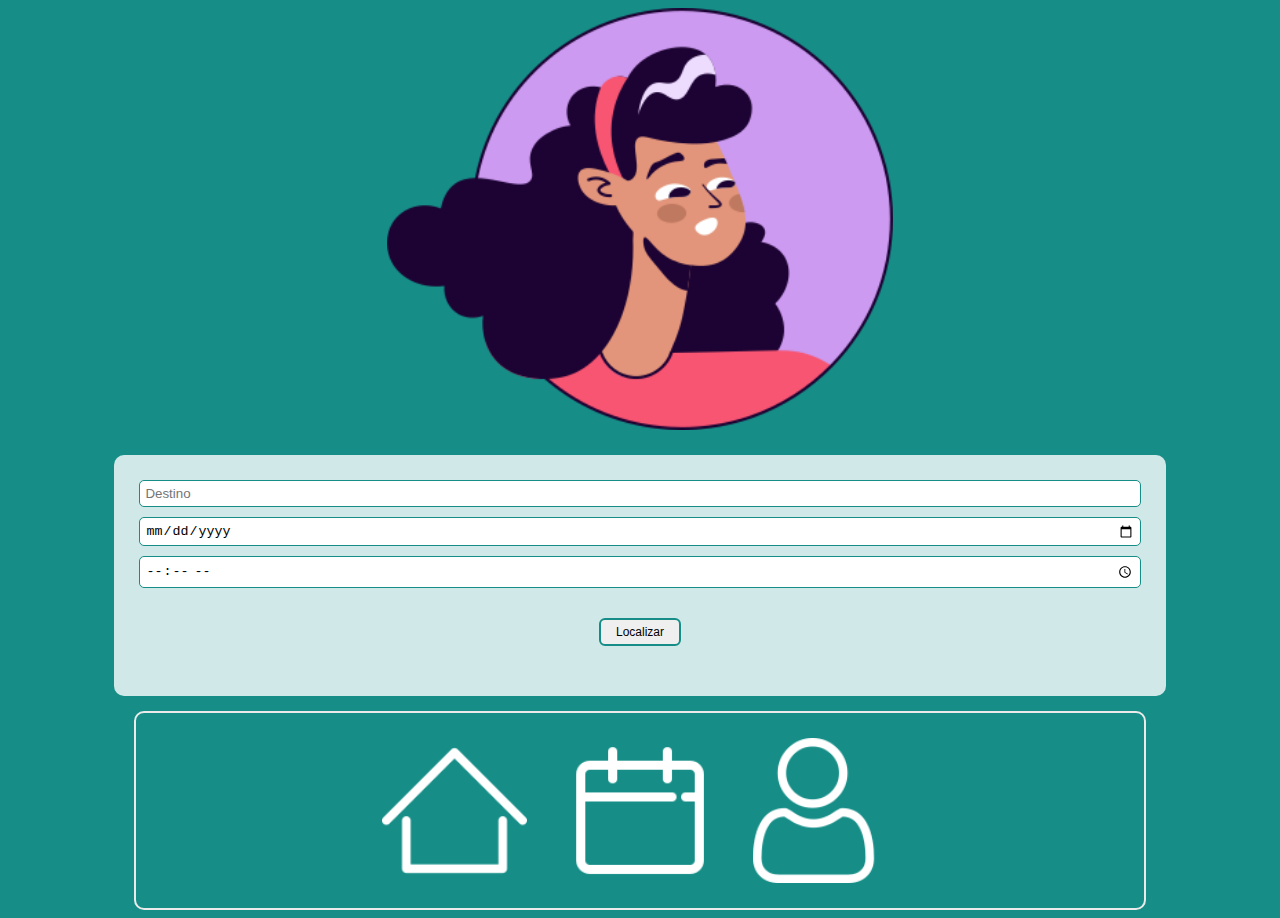
==== index.html @ 0b5d139b "ajustes do js" ====
<!DOCTYPE html>
<html lang="en">
<head>
    <meta charset="UTF-8">
    <meta name="viewport" content="width=device-width, initial-scale=1.0">
    <title>RideShare</title>
    <link rel="stylesheet" href="/assets/CSS/style.css">
    <link rel="stylesheet" href="/assets/CSS/index.css">
</head>
<body>
    <img class="foto-perfil" alt="" src="img/foto-perfil.png" />
    <div class="containerB">
        <form class="form_login">
            
            <div class="input_login">
                <label for="destino"></label>
                <input type="text" placeholder="Destino">
            </div>
            <div class="input_login">
                <label for="data"></label>
                <input type="date" placeholder="Data">
            </div>
            <div class="input_login">
                <label for="horario"></label>
                <input type="time" placeholder="Horário">
            </div>
            <div class="input_login">
                <button type="button" class="btn btn-buscar" onclick="BuscarCarona()">Localizar</button>
            </div>
                
        </form>
        

        <div id="testes" class="testes">
                
        </div>
        

    </div>       
    

</body>
<script src="/assets/JavaScript/index.js"></script>
<footer>
    <div class="containerF">
        <img class="img_bottom" alt="" src="img/casa.png" /> 
        <img class="img_bottom" alt="" src="img/historico.png" />
        <img class="img_bottom" alt="" src="img/perfil.png" />
    </div>
</footer>
</html>
---- assets/CSS/style.css ----
body{
    width: -webkit-fill-available;
    background-color: #168E87;
    display: flex;
    flex-direction: column;
    align-items: center;

}



.foto-perfil{
    width: 40%;
    margin-bottom: 25px;
    
}

.containerB{
    display: flex;
    align-items: center;
    justify-content: center;
    flex-direction: column;
    width: 80%;
    background-color: rgb(219, 219, 219);
    border-radius: 10px;
    padding: 20px;


    background-repeat: no-repeat;
    background-position: center center;
    background-size: 80%;
    background-color: rgba(255, 255, 255, 0.8);

}

.containerB form{
margin-bottom: 30px;

}

.form_login{
    width: -webkit-fill-available;

}

.input_login{
    display: flex;
    justify-content: center;
}

.input_login input{
    margin: 5px;
    padding: 5px;
    border: 1px solid #168E87;
    border-radius: 5px;
    min-width: 60%;
    width: 100%;
   
}



.input_login button{
    margin-top: 25px;

}


.btn {
    display: inline-block;
    font-size: 12px;
    
    font-weight: 500;
    padding: 5px 15px;
    margin-top: -3px;
    border-radius: 6px;
    border: 2px solid #168E87;
    transition: all 0.3s ease;
}

.btn:hover{
    color: white;
    background: #3070F7;
    border: 2px solid #3070F7;
    
}

footer {
    width: -webkit-fill-available;
    background-color: #168E87;
    display: flex;
    flex-direction: column;
    align-items: center;


}

.containerF { 
    background-color: #168E87;
    margin-top: 15px;
    border-radius: 10px;
    padding: 20px;
    box-sizing: border-box;
    display: flex;
    flex-direction: row;
    justify-content: center;
    width: 80%;
    border: 2px solid #ebebeb;

 
}

.containerF .img_bottom{
    width: 15%;
    margin: 5px 20px;

}
---- assets/CSS/index.css ----
.testes{


        display: none;
        flex-direction: row;
        flex-wrap: wrap;

    }
    
    .lista_caronas{
        width: 90%;

        display: flex;
        flex-wrap: wrap;
        justify-content: space-between;
        background-color: #177772;
        padding: 20px 10px;
        border-radius: 10px ;
        border: 1px solid #000000;
        margin-top: 15px;
    }

    .lista_caronas .informacoes_lista{

        display: flex;
        flex-direction: column;
        align-items: stretch;

    }

    .lista_caronas .informacoes_lista span{


        font-size: 70%;

        padding: 4px 20px;
        margin: 3px 3px;

        background-color: #ececec;
        border-radius: 5px ;
        border: 1px solid #000000;
    }


    .lista_caronas .botoes_lista{

        display: flex;
        flex-direction: column;
        flex-wrap: wrap;
        justify-content: space-around;
        align-items: stretch;
    }

    .lista_caronas .botoes_lista button{

        display: flex;
        flex-direction: row;
        align-items: flex-end;
        justify-content: center;

        color: aliceblue;
        background-color: #1e59a7;
    }

    
    .loader {
        border: 16px solid #f3f3f3;
        border-top: 16px solid #3498db;
        border-radius: 50%;
        width: 120px;
        height: 120px;
        animation: spin 2s linear infinite;
        display: none;
        position: fixed;
        top: 50%;
        left: 50%;
        margin-top: -60px;
        margin-left: -60px;
        z-index: 1001; /* Colocar o círculo de carregamento sobre o fundo da tela */
    }
    
    .popup {
        display: none;
        position: fixed;
        top: 50%;
        left: 50%;
        transform: translate(-50%, -50%);
        background-color: #fefefe;
        border: 1px solid #888;
        width: 200px;
        padding: 20px;
        text-align: center;
        z-index: 1000;
    }
    
    .popup-text {
        font-size: 18px;
    }
    
    .fundo-tela {
        display: none;
        position: fixed;
        top: 0;
        left: 0;
        width: 100%;
        height: 100%;
        background-color: rgba(0, 0, 0, 0.5); /* Fundo semi-transparente */
        z-index: 1000; /* Colocar o fundo da tela sobre o conteúdo */
    }
    
    @keyframes spin {
        0% { transform: rotate(0deg); }
        100% { transform: rotate(360deg); }
    }
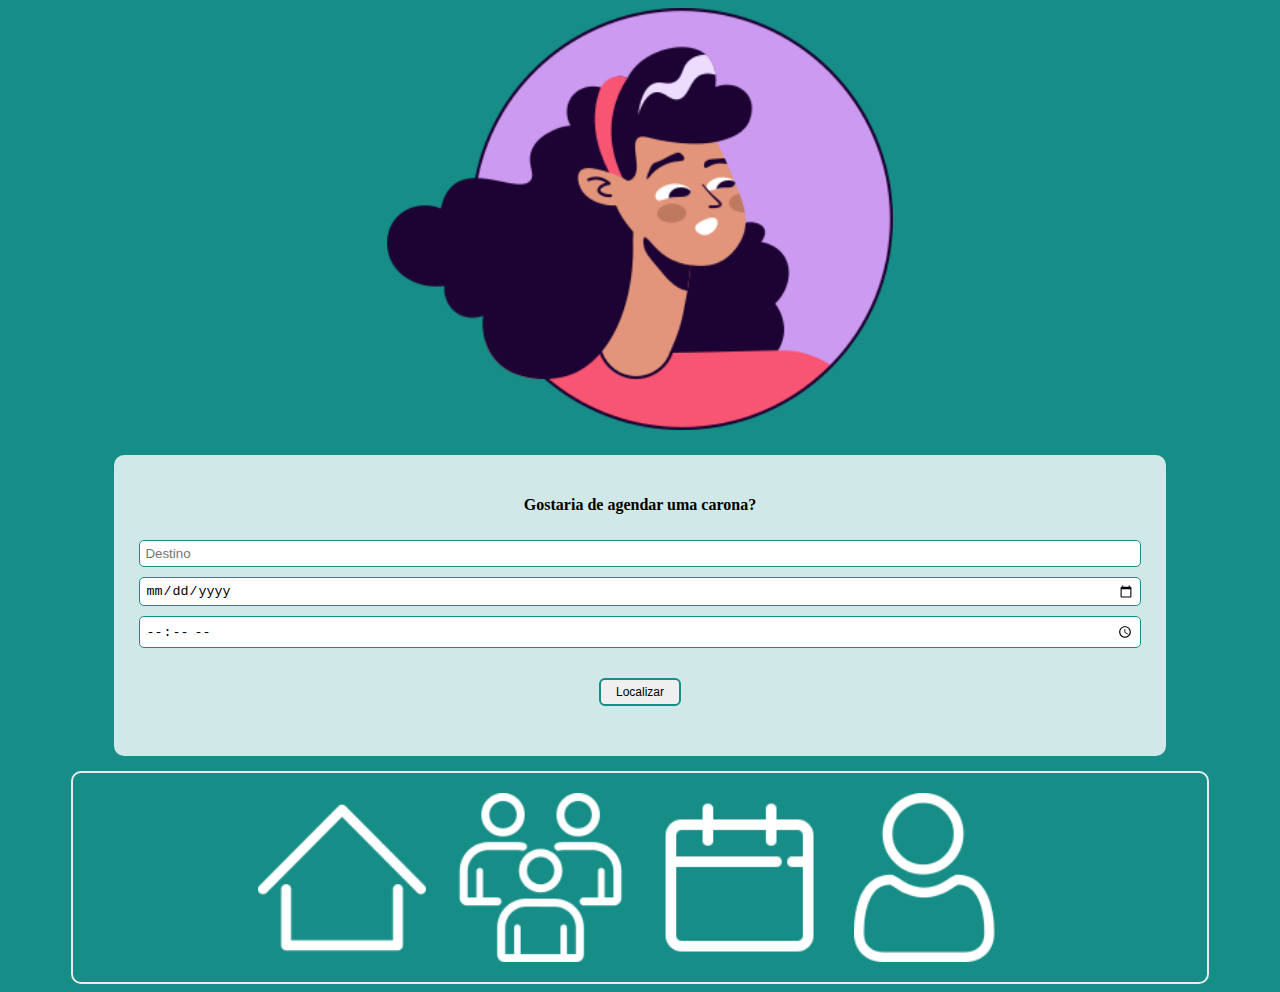
==== commit 756173b7: "Att colocada no grupo - res: footer funcional, modidficação do css" ====
--- a/index.html
+++ b/index.html
@@ -10,6 +10,7 @@
 <body>
     <img class="foto-perfil" alt="" src="img/foto-perfil.png" />
     <div class="containerB">
+        <h4>Gostaria de agendar uma carona?</h4>
         <form class="form_login">
             
             <div class="input_login">
@@ -41,11 +42,13 @@
 
 </body>
 <script src="/assets/JavaScript/index.js"></script>
-<footer>
+<script src="/assets/JavaScript/rotas.js"></script>
+<footer >
     <div class="containerF">
-        <img class="img_bottom" alt="" src="img/casa.png" /> 
+        <img class="img_bottom" alt="" src="img/casa.png" onclick="home_page()"/>
+        <img class="img_bottom" alt="" src="img/grupo.png" />
         <img class="img_bottom" alt="" src="img/historico.png" />
-        <img class="img_bottom" alt="" src="img/perfil.png" />
+        <img class="img_bottom" alt="" src="img/perfil.png" onclick="perfil_usuario()"/>
     </div>
 </footer>
 </html>
--- a/assets/CSS/style.css
+++ b/assets/CSS/style.css
@@ -103,19 +103,36 @@
     background-color: #168E87;
     margin-top: 15px;
     border-radius: 10px;
-    padding: 20px;
+    padding: 5px;
     box-sizing: border-box;
     display: flex;
     flex-direction: row;
     justify-content: center;
-    width: 80%;
+    width: 90%;
     border: 2px solid #ebebeb;
+
 
  
 }
 
 .containerF .img_bottom{
     width: 15%;
-    margin: 5px 20px;
+    padding: 10px 10px;
+    margin: 5px 5px;
+
+
 
 }
+
+.containerF .img_bottom:hover{
+
+    background-color: black;
+    border: 2px solid #ebebeb;
+    border-radius: 10px;
+
+}
+
+
+
+
+
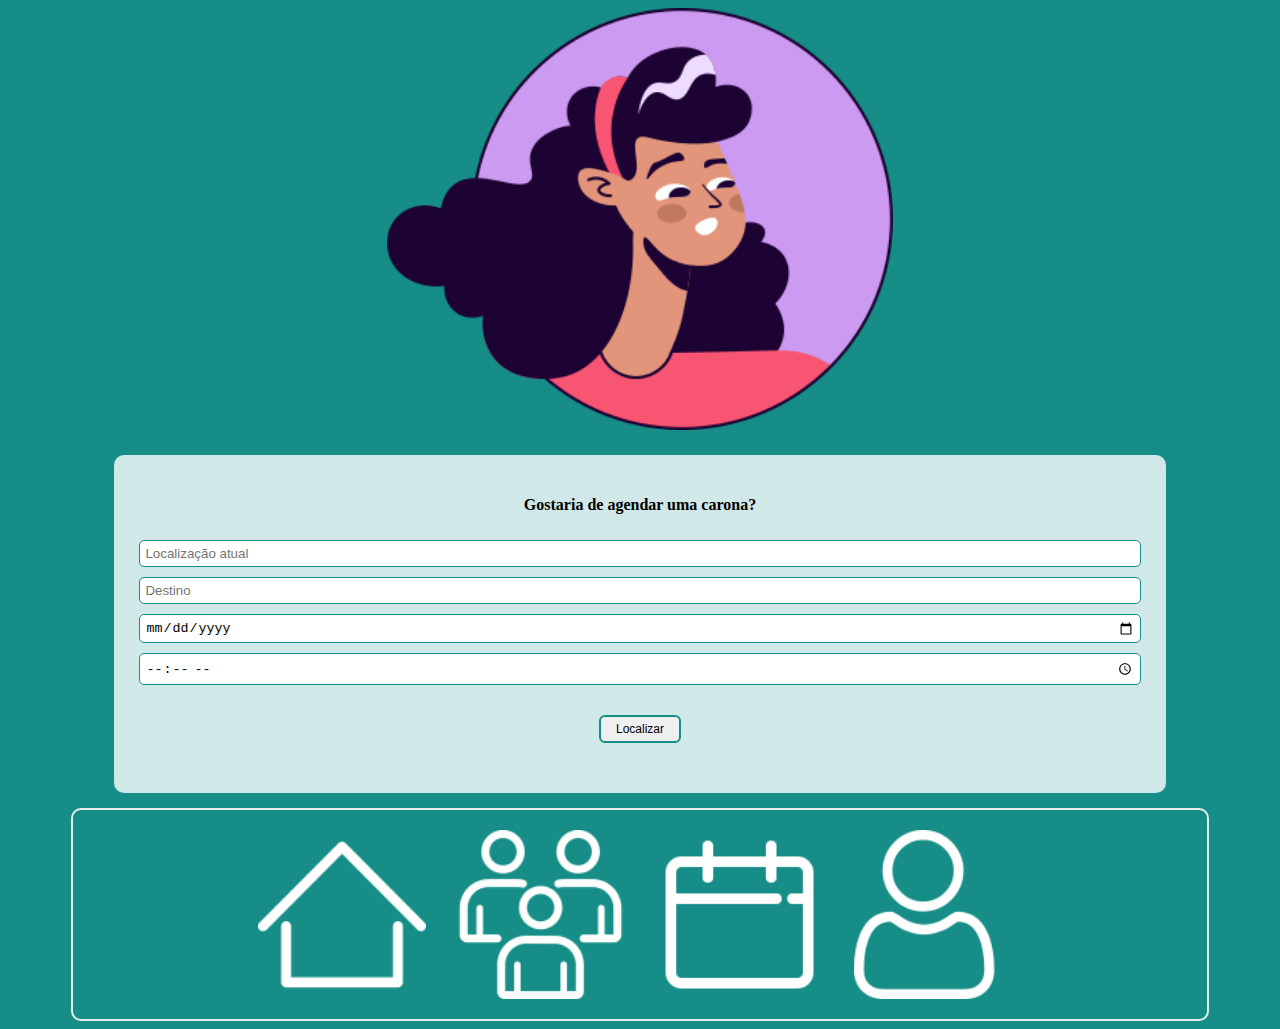
==== commit 9d63dc10: "criação da tela de historico + css" ====
--- a/index.html
+++ b/index.html
@@ -13,6 +13,11 @@
         <h4>Gostaria de agendar uma carona?</h4>
         <form class="form_login">
             
+
+            <div class="input_login">
+                <label for="localizacao"></label>
+                <input type="text" placeholder="Localização atual">
+            </div>
             <div class="input_login">
                 <label for="destino"></label>
                 <input type="text" placeholder="Destino">
@@ -47,7 +52,7 @@
     <div class="containerF">
         <img class="img_bottom" alt="" src="img/casa.png" onclick="home_page()"/>
         <img class="img_bottom" alt="" src="img/grupo.png" />
-        <img class="img_bottom" alt="" src="img/historico.png" />
+        <img class="img_bottom" alt="" src="img/historico.png" onclick="historico()"/>
         <img class="img_bottom" alt="" src="img/perfil.png" onclick="perfil_usuario()"/>
     </div>
 </footer>
--- a/assets/CSS/style.css
+++ b/assets/CSS/style.css
@@ -3,7 +3,8 @@
 
 
 body{
-    width: -webkit-fill-available;
+    max-width: -webkit-fill-available;
+   /* width: -webkit-fill-available;*/
     background-color: #168E87;
     display: flex;
     flex-direction: column;
--- a/assets/CSS/index.css
+++ b/assets/CSS/index.css
@@ -10,14 +10,15 @@
     .lista_caronas{
         width: 90%;
 
+
         display: flex;
-        flex-wrap: wrap;
-        justify-content: space-between;
+        flex-direction: column;
         background-color: #177772;
         padding: 20px 10px;
-        border-radius: 10px ;
+        border-radius: 10px;
         border: 1px solid #000000;
         margin-top: 15px;
+        align-items: center;
     }
 
     .lista_caronas .informacoes_lista{
@@ -25,6 +26,8 @@
         display: flex;
         flex-direction: column;
         align-items: stretch;
+        width: 90%;
+        margin-bottom: 15px;
 
     }
 
@@ -39,6 +42,9 @@
         background-color: #ececec;
         border-radius: 5px ;
         border: 1px solid #000000;
+
+        font-size: 18px;
+        text-align: center;
     }
 
 
@@ -47,8 +53,7 @@
         display: flex;
         flex-direction: column;
         flex-wrap: wrap;
-        justify-content: space-around;
-        align-items: stretch;
+        width: 70%;
     }
 
     .lista_caronas .botoes_lista button{
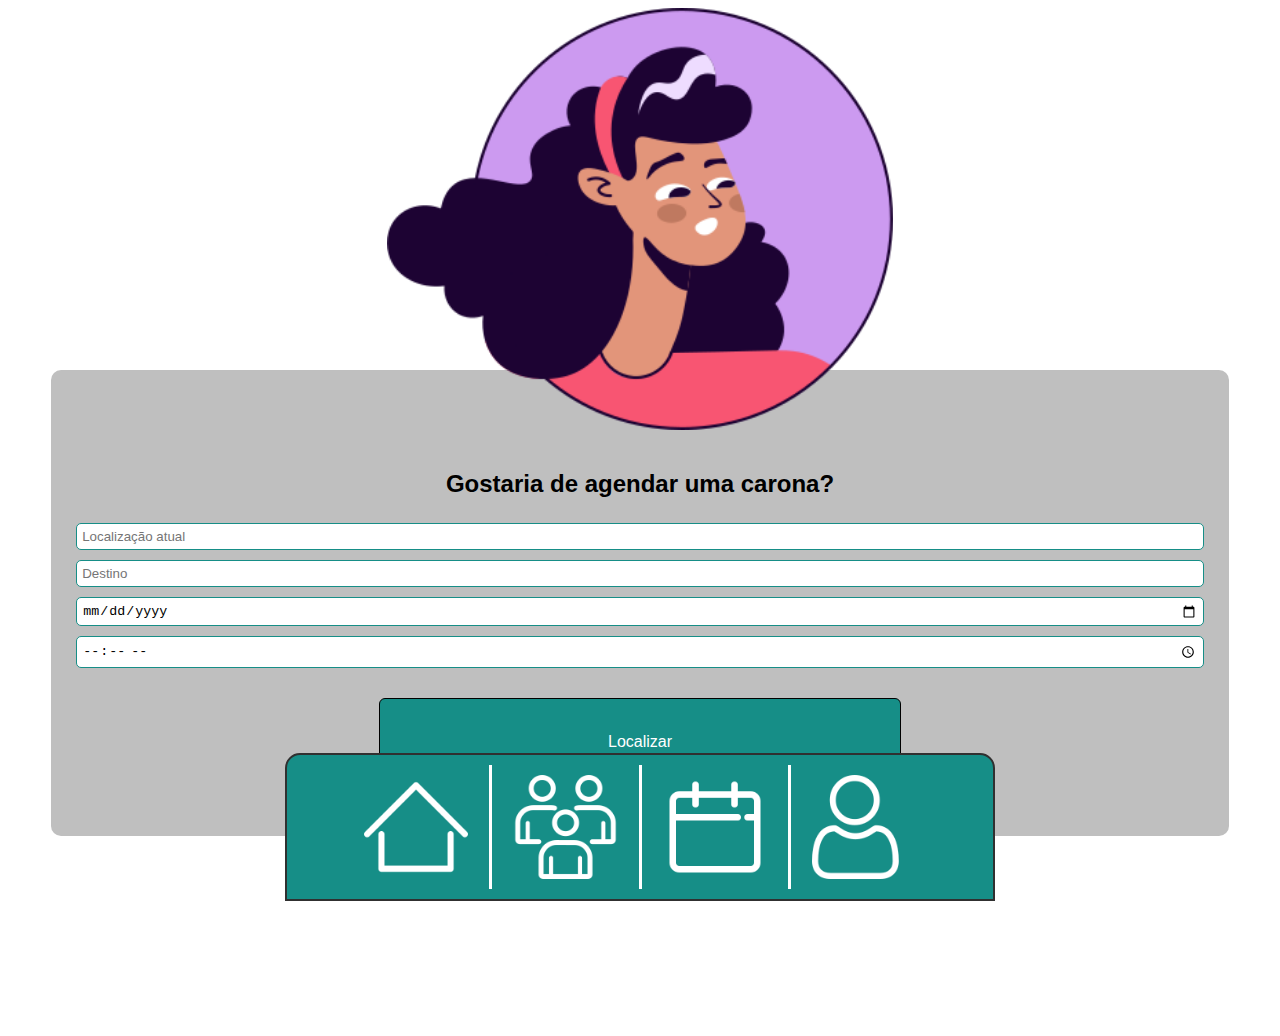
==== commit 192069af: "Ajustes feitos no css que o professor pediu" ====
--- a/index.html
+++ b/index.html
@@ -1,6 +1,8 @@
 <!DOCTYPE html>
 <html lang="en">
 <head>
+    <meta name="theme-color" content="#168e87">
+    <link rel="manifest" href="manifest.json">
     <meta charset="UTF-8">
     <meta name="viewport" content="width=device-width, initial-scale=1.0">
     <title>RideShare</title>
@@ -10,39 +12,41 @@
 <body>
     <img class="foto-perfil" alt="" src="img/foto-perfil.png" />
     <div class="containerB">
-        <h4>Gostaria de agendar uma carona?</h4>
+        <h2>Gostaria de agendar uma carona?</h2>
         <form class="form_login">
             
 
             <div class="input_login">
                 <label for="localizacao"></label>
-                <input type="text" placeholder="Localização atual">
+            
+                <input  id="endereco" type="text" placeholder="Localização atual">
+                
+            
             </div>
             <div class="input_login">
                 <label for="destino"></label>
-                <input type="text" placeholder="Destino">
+                <input type="text" id="destino" placeholder="Destino">
             </div>
             <div class="input_login">
                 <label for="data"></label>
-                <input type="date" placeholder="Data">
+                <input type="date" id="data" placeholder="Data">
             </div>
             <div class="input_login">
                 <label for="horario"></label>
-                <input type="time" placeholder="Horário">
+                <input type="time" id="hora" placeholder="Horário">
             </div>
             <div class="input_login">
-                <button type="button" class="btn btn-buscar" onclick="BuscarCarona()">Localizar</button>
+                <button  id="askButton"  type="button" class="btn btn-buscar" onclick="BuscarCarona()">Localizar</button>
             </div>
                 
         </form>
         
 
-        <div id="testes" class="testes">
+    </div>   
+    
+    <div id="testes" class="testes">
                 
-        </div>
-        
-
-    </div>       
+    </div>
     
 
 </body>
@@ -50,10 +54,72 @@
 <script src="/assets/JavaScript/rotas.js"></script>
 <footer >
     <div class="containerF">
-        <img class="img_bottom" alt="" src="img/casa.png" onclick="home_page()"/>
+        <img class="img_bottom" alt="" src="img/casa.png" onclick="home_page()" style="border-left-style: none;"/>
         <img class="img_bottom" alt="" src="img/grupo.png" />
         <img class="img_bottom" alt="" src="img/historico.png" onclick="historico()"/>
         <img class="img_bottom" alt="" src="img/perfil.png" onclick="perfil_usuario()"/>
     </div>
 </footer>
+
+<script>
+
+var coordenadasInput = document.getElementById('endereco');
+var watchId;
+
+function appendLocation(location, verb) {
+  verb = verb || 'updated';
+  var latitude = location.coords.latitude;
+  var longitude = location.coords.longitude;
+  
+  // Define o valor do campo de entrada com as coordenadas
+  coordenadasInput.value = latitude + ', ' + longitude;
+  
+  // Chama a função para traduzir as coordenadas em um endereço
+  obterEndereco(latitude, longitude);
+}
+
+if ('geolocation' in navigator) {
+  navigator.geolocation.getCurrentPosition(function (location) {
+    appendLocation(location, 'fetched');
+  });
+  watchId = navigator.geolocation.watchPosition(appendLocation);
+} else {
+  coordenadasInput.value = 'Geolocation API not supported.';
+}
+
+
+// Função para obter o endereço a partir das coordenadas
+function obterEndereco(latitude, longitude) {
+  // URL da API de geocodificação reversa do OpenStreetMap
+  var url = 'https://nominatim.openstreetmap.org/reverse?lat=' + latitude + '&lon=' + longitude + '&format=json';
+
+  // Fazendo a solicitação HTTP para obter o endereço
+  fetch(url)
+    .then(response => response.json())
+    .then(data => {
+      // Verifica se a solicitação foi bem-sucedida e se há um endereço retornado
+      if (data && data.address) {
+        // Extrai o nome da rua, bairro e cidade do endereço
+        var rua = data.address.road || '';
+        var bairro = data.address.neighbourhood || data.address.suburb || '';
+        var cidade = data.address.city || data.address.town || data.address.village || '';
+
+        // Monta o endereço final com apenas o nome da rua, bairro e cidade
+        var enderecoFinal = rua + ', ' + bairro + ', ' + cidade;
+        
+        // Define o valor do campo de entrada com o endereço final
+        coordenadasInput.value = enderecoFinal;
+      } else {
+        coordenadasInput.value = 'Endereço não encontrado';
+      }
+    })
+    .catch(error => {
+      console.error('Erro ao obter endereço:', error);
+      coordenadasInput.value = 'Erro ao obter endereço';
+    });
+}
+
+
+
+</script>
 </html>
--- a/assets/CSS/style.css
+++ b/assets/CSS/style.css
@@ -5,37 +5,35 @@
 body{
     max-width: -webkit-fill-available;
    /* width: -webkit-fill-available;*/
-    background-color: #168E87;
+    background-color: #ffffff;
     display: flex;
     flex-direction: column;
     align-items: center;
+    margin-bottom: 200px;
+
+    font-family: 'Roboto', sans-serif;
 
 }
 
 
-
-.foto-perfil{
-    width: 40%;
-    margin-bottom: 25px;
-    
-}
 
 .containerB{
     display: flex;
     align-items: center;
     justify-content: center;
     flex-direction: column;
-    width: 80%;
-    background-color: rgb(219, 219, 219);
+    width: 90%;
+    background-color: #bfbfbf;
     border-radius: 10px;
     padding: 20px;
+    padding-top: 80px;
 
+}
 
-    background-repeat: no-repeat;
-    background-position: center center;
-    background-size: 80%;
-    background-color: rgba(255, 255, 255, 0.8);
-
+.containerB h2{
+    margin:  20px 10px;
+    text-align: center;
+    font-weight: bold;
 }
 
 .containerB form{
@@ -67,19 +65,22 @@
 
 .input_login button{
     margin-top: 25px;
+    padding: 3% 20%;
 
 }
 
 
 .btn {
     display: inline-block;
-    font-size: 12px;
+    font-size: 16px;
+    color: rgb(255, 255, 255);
     
+    background-color: #168E87;;
     font-weight: 500;
     padding: 5px 15px;
     margin-top: -3px;
     border-radius: 6px;
-    border: 2px solid #168E87;
+    border: 1.5px solid #000000;
     transition: all 0.3s ease;
 }
 
@@ -91,11 +92,17 @@
 }
 
 footer {
-    width: -webkit-fill-available;
-    background-color: #168E87;
+ 
+
+    max-width: fit-content;
     display: flex;
     flex-direction: column;
     align-items: center;
+    bottom: 0;
+    position: fixed;
+    z-index: 10000;
+
+
 
 
 }
@@ -103,14 +110,16 @@
 .containerF { 
     background-color: #168E87;
     margin-top: 15px;
-    border-radius: 10px;
+    margin-bottom: -1px;    
+    border-top-right-radius: 15px;
+    border-top-left-radius: 15px;
     padding: 5px;
     box-sizing: border-box;
     display: flex;
     flex-direction: row;
     justify-content: center;
-    width: 90%;
-    border: 2px solid #ebebeb;
+    width: 101%;
+    border: 2px solid #303030;
 
 
  
@@ -118,9 +127,10 @@
 
 .containerF .img_bottom{
     width: 15%;
-    padding: 10px 10px;
-    margin: 5px 5px;
-
+    padding: 10px 21px;
+    margin: 5px 0px;
+    border-left-style: solid;
+    border-color: white;
 
 
 }
@@ -135,5 +145,3 @@
 
 
 
-
-
--- a/assets/CSS/index.css
+++ b/assets/CSS/index.css
@@ -1,10 +1,18 @@
     .testes{
 
 
-        display: none;
+        display: flex;
         flex-direction: row;
         flex-wrap: wrap;
+        justify-content: center;
 
+    }
+
+    .foto-perfil{
+        width: 40%;
+        margin-bottom: -60px;
+        z-index: 10;
+        
     }
     
     .lista_caronas{
@@ -12,12 +20,14 @@
 
 
         display: flex;
-        flex-direction: column;
-        background-color: #177772;
+        flex-wrap: wrap;
+        justify-content: center;
+
+        background-color: #b6b6b6;
         padding: 20px 10px;
         border-radius: 10px;
         border: 1px solid #000000;
-        margin-top: 15px;
+        margin-top: 20px;
         align-items: center;
     }
 
@@ -39,9 +49,9 @@
         padding: 4px 20px;
         margin: 3px 3px;
 
-        background-color: #ececec;
-        border-radius: 5px ;
-        border: 1px solid #000000;
+        background-color: #ffffff;
+        border-radius: 5px;
+        border: 1px solid #168e87;
 
         font-size: 18px;
         text-align: center;
@@ -62,9 +72,6 @@
         flex-direction: row;
         align-items: flex-end;
         justify-content: center;
-
-        color: aliceblue;
-        background-color: #1e59a7;
     }
 
     
